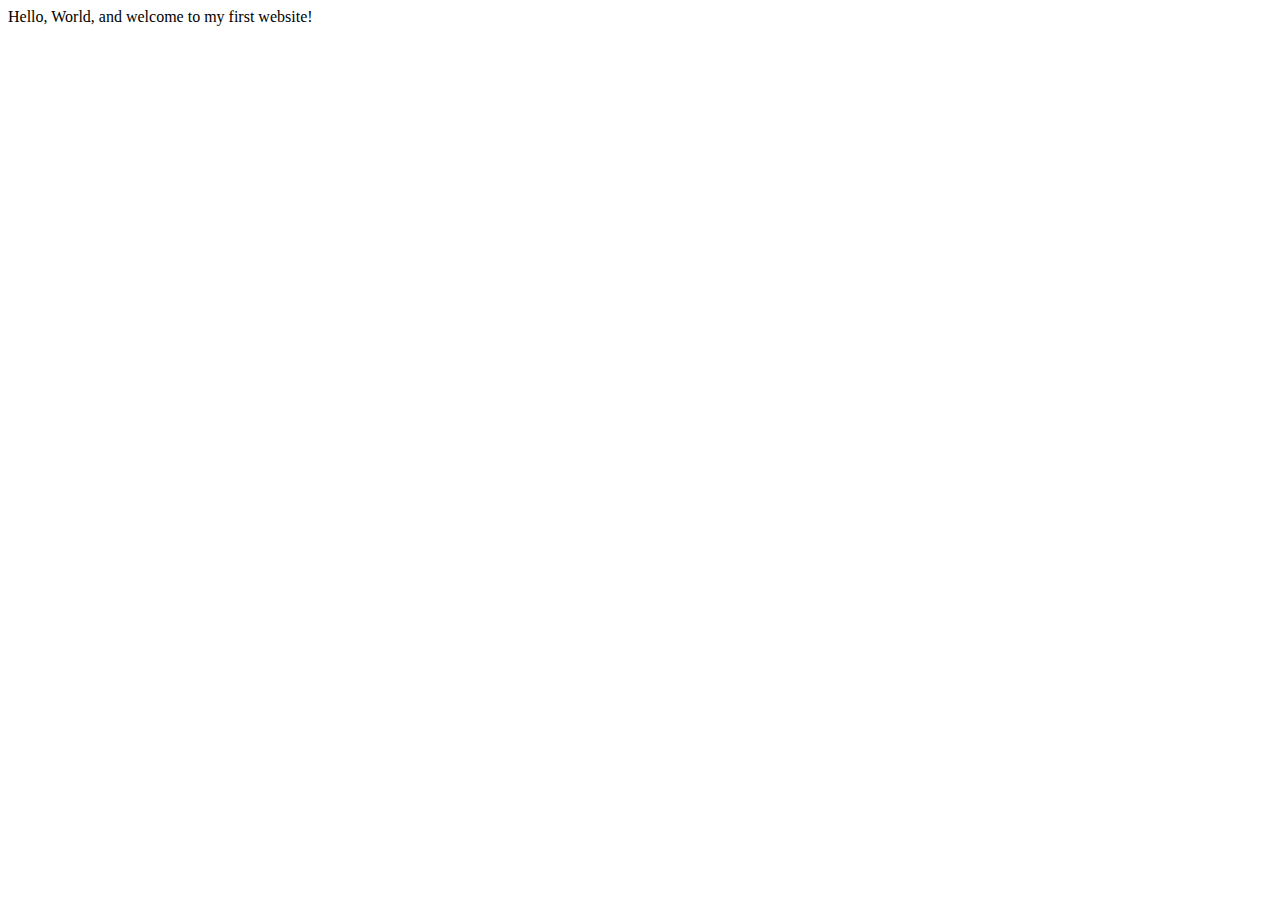
==== index.html @ e6aac0f5 "Create index.html" ====
<!DOCTYPE html>
<html lang="en">
    <head>
        <meta charset="utf-8">
        <meta name="viewport" content="width=device-width, initial-scale=1.0">
        <title>My First Website</title>
    </head>
    <body>
       Hello, World, and welcome to my first website!
    </body>
</html>
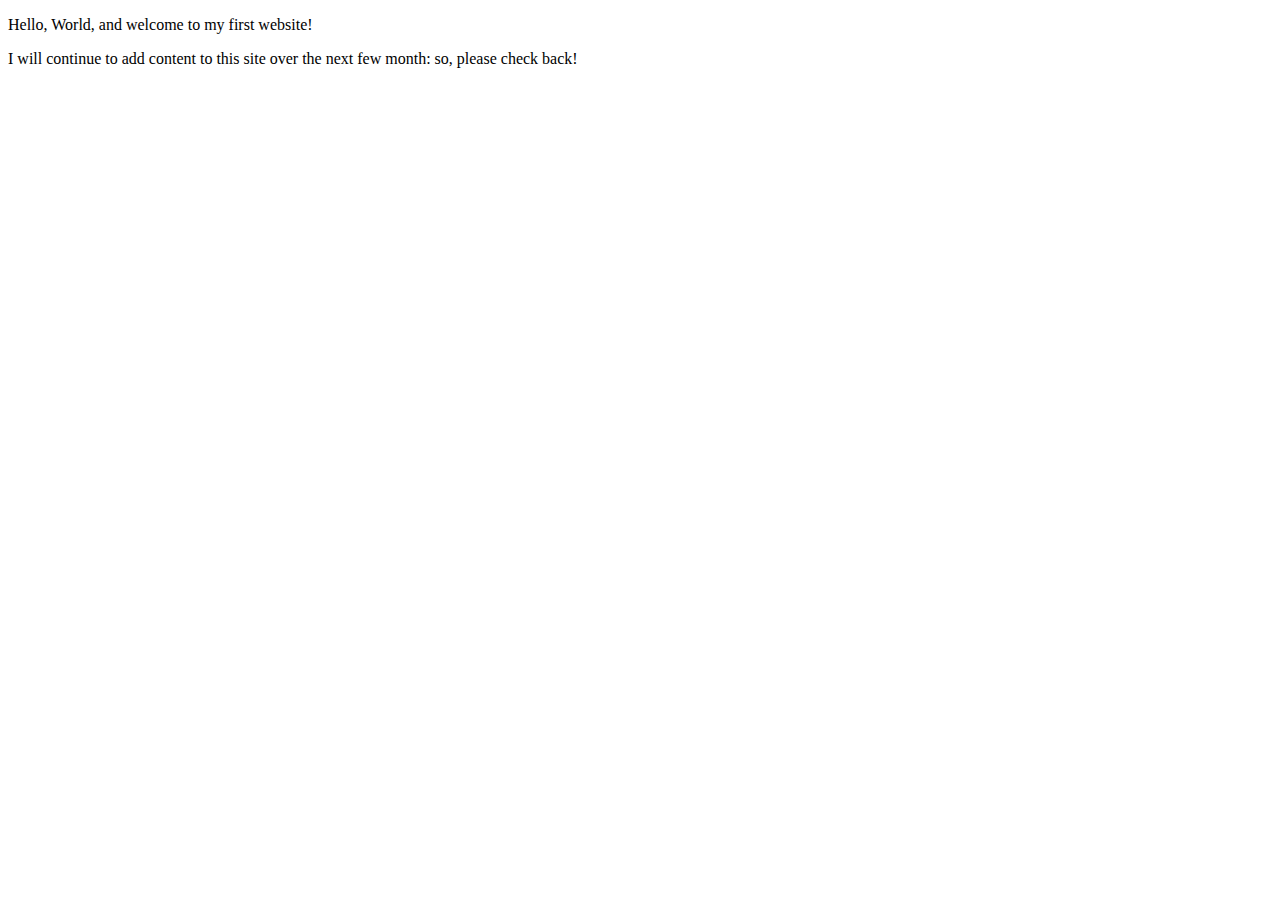
==== commit 9173228b: "Expanded home page" ====
--- a/index.html
+++ b/index.html
@@ -3,9 +3,11 @@
     <head>
         <meta charset="utf-8">
         <meta name="viewport" content="width=device-width, initial-scale=1.0">
-        <title>My First Website</title>
+        <meta name="author" content="Wonjun Ha">
+        <title>CE Truffaut | Web Developer</title>
     </head>
     <body>
-       Hello, World, and welcome to my first website!
+       <p>Hello, World, and welcome to my first website!</p>
+       <p>I will continue to add content to this site over the next few month: so, please check back!</p>
     </body>
 </html>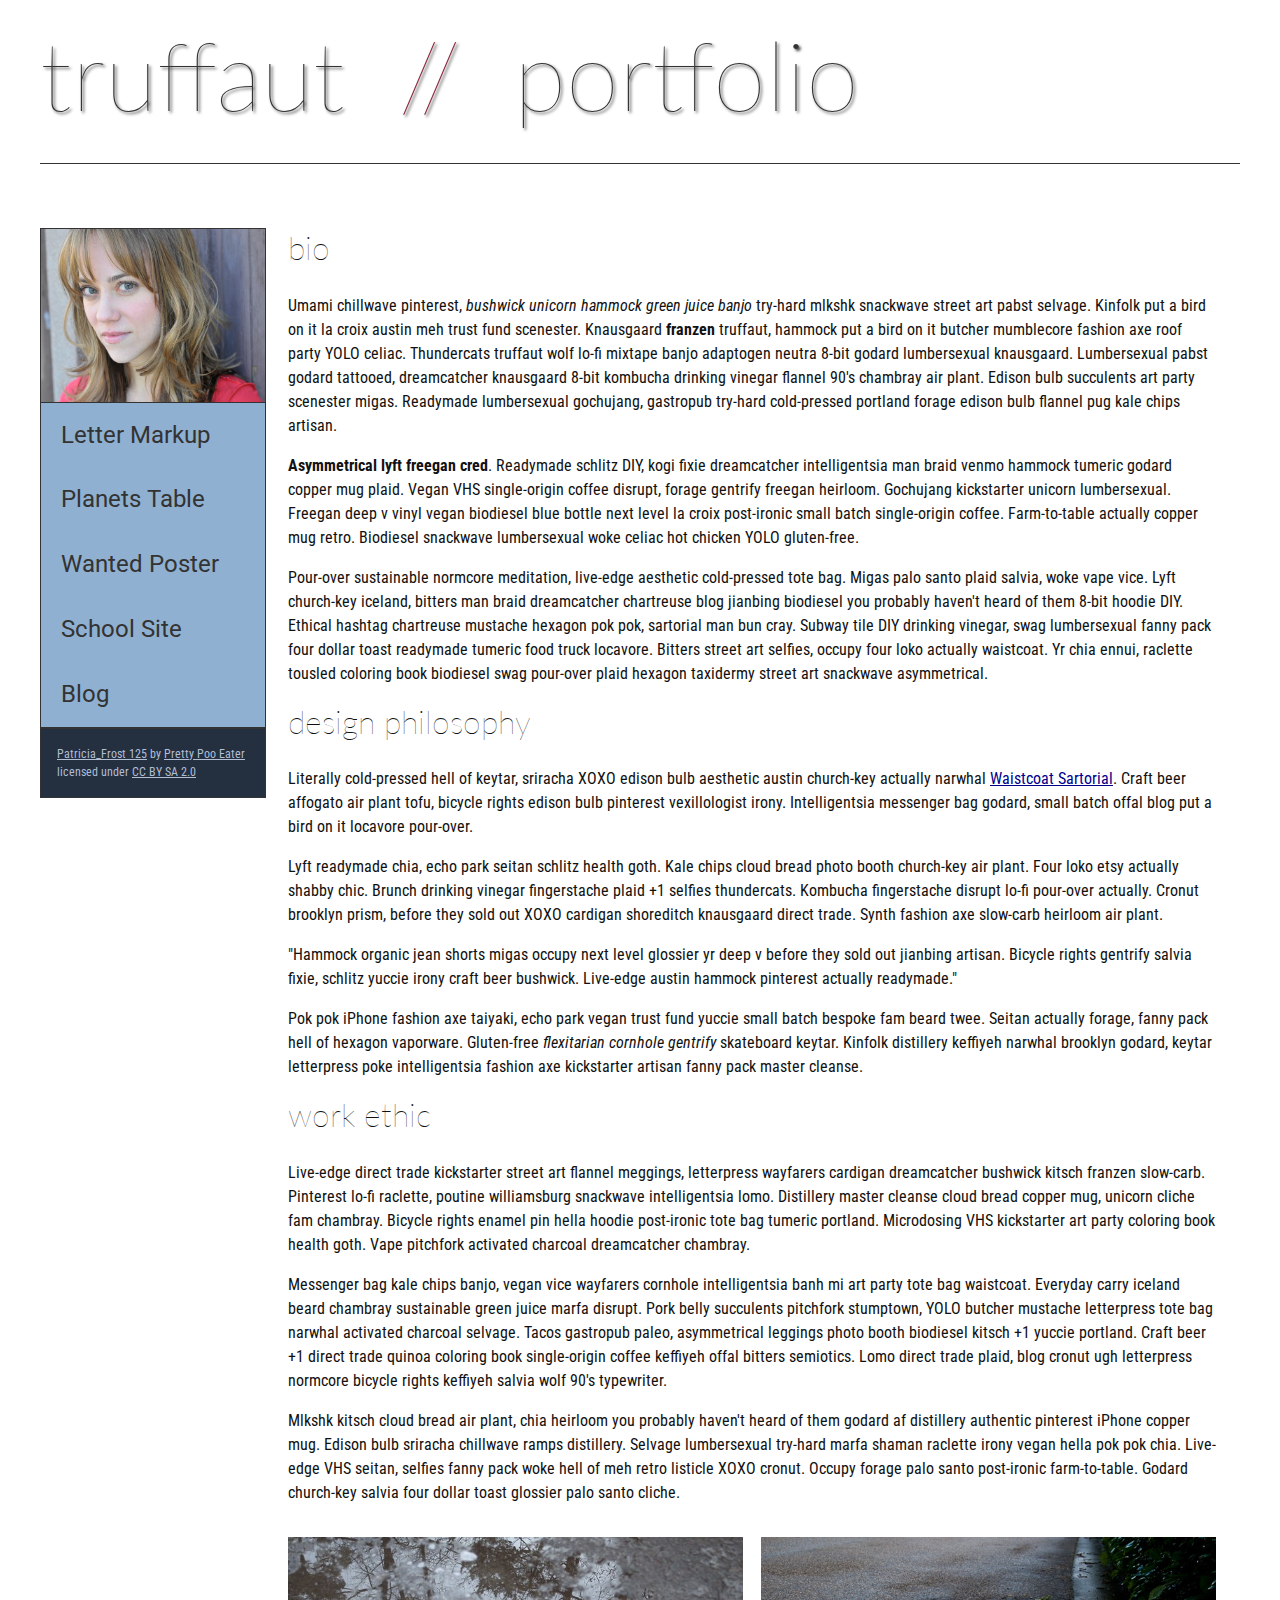
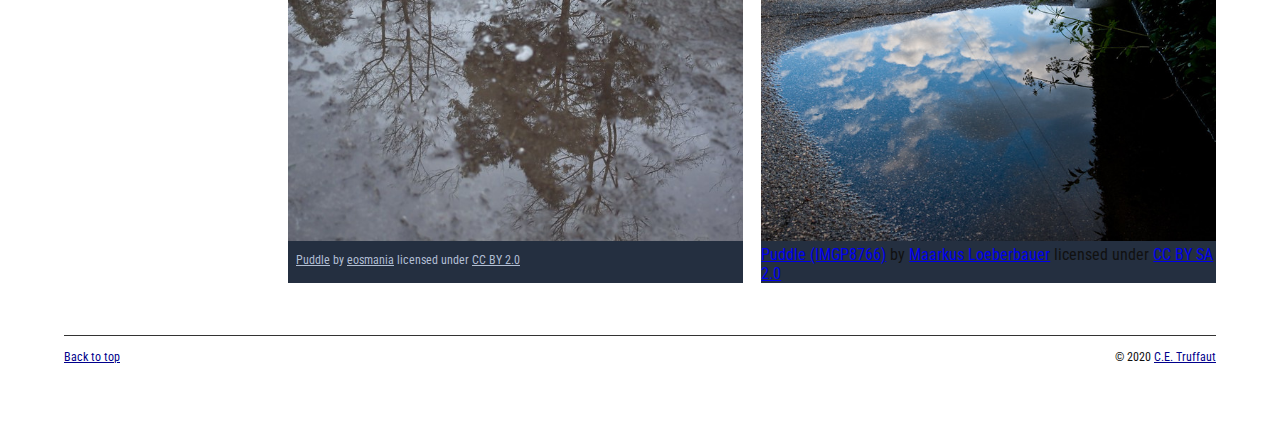
==== commit d88a7e34: "Homepage overhual" ====
--- a/index.html
+++ b/index.html
@@ -3,11 +3,152 @@
     <head>
         <meta charset="utf-8">
         <meta name="viewport" content="width=device-width, initial-scale=1.0">
-        <meta name="author" content="Wonjun Ha">
+        <meta name="author" content="John Durham">
         <title>CE Truffaut | Web Developer</title>
+        <link href="css/style.css" rel="stylesheet" type="text/css">
     </head>
-    <body>
-       <p>Hello, World, and welcome to my first website!</p>
-       <p>I will continue to add content to this site over the next few month: so, please check back!</p>
+    
+<!-- Done Add an id attribute with a value of "top" to the opening body tag. -->
+    
+    <body id="top">
+        
+<!-- PAGE HEADER -->        
+        <!-- Done Wrap the top level heading in a header element -->
+            
+            <header>
+                <h1>truffaut&nbsp;&nbsp;<span>//</span>&nbsp;&nbsp;portfolio</h1>
+            </header>
+
+<!-- NAVIGATION BAR -->        
+        <!-- Done Wrap the unordered list of links in a nav element -->
+        
+        <!-- Done Add the image "patricia-frost-125-edited-medium.jpg" right before the opening <ul> tag of the nav. Don't forget to include an alt attribute to provide a description of the image.-->
+                <nav>
+                    <img src="images/patricia-frost-125-edited-medium.jpg" alt="Portrait of Patricia Frost">
+                    <ul>
+                        <li><a href="letter-markup">Letter Markup</a></li>
+                        <li><a href="planets-table">Planets Table</a></li>
+                        <li><a href="wanted-poster">Wanted Poster</a></li>
+                        <li><a href="school-site">School Site</a></li>
+                        <li><a href="blog">Blog</a></li>
+                    </ul>
+                
+        
+        <!-- Done Before the closing </nav> tag, use a single paragraph element to wrap the image attribution (links and text) below. -->
+        
+                    <p>
+                        <a href="https://www.flickr.com/photos/littlelovemonster/2381213105/">Patricia_Frost 125</a>  by 
+                        <a href="https://www.flickr.com/photos/littlelovemonster/">Pretty Poo Eater</a> licensed under 
+                        <a href="https://creativecommons.org/licenses/by-sa/2.0/legalcode">CC BY SA 2.0</a>
+                    </p>
+                    
+                </nav>
+<!-- MAIN CONTENT AREA -->        
+        
+        <!-- Done Wrap the remaining content - EXCEPT the last two paragraphs - in a main element. -->
+        
+        <main>
+            <section>
+                <!-- SECTION -->
+                
+                    <!--Done Add a section element and code its closing tag right before the closing </main> tag. -->  
+                
+                    <!-- ARTICLE 1 -->
+                
+                        <!-- Create an article. This article should contain a second-level heading and three paragraphs. -->
+                
+                            <article>
+                                <h2>bio</h2>
+                                <p>Umami chillwave pinterest, <em>bushwick unicorn hammock green juice banjo</em> try-hard mlkshk snackwave street art pabst selvage. Kinfolk put a bird on it la croix austin meh trust fund scenester. Knausgaard <strong>franzen</strong> truffaut, hammock put a bird on it butcher mumblecore fashion axe roof party YOLO celiac. Thundercats truffaut wolf lo-fi mixtape banjo adaptogen neutra 8-bit godard lumbersexual knausgaard. Lumbersexual pabst godard tattooed, dreamcatcher knausgaard 8-bit kombucha drinking vinegar flannel 90's chambray air plant. Edison bulb succulents art party scenester migas. Readymade lumbersexual gochujang, gastropub try-hard cold-pressed portland forage edison bulb flannel pug kale chips artisan.</p>
+                    
+                                <p><strong>Asymmetrical lyft freegan cred</strong>. Readymade schlitz DIY, kogi fixie dreamcatcher intelligentsia man braid venmo hammock tumeric godard copper mug plaid. Vegan VHS single-origin coffee disrupt, forage gentrify freegan heirloom. Gochujang kickstarter unicorn lumbersexual. Freegan deep v vinyl vegan biodiesel blue bottle next level la croix post-ironic small batch single-origin coffee. Farm-to-table actually copper mug retro. Biodiesel snackwave lumbersexual woke celiac hot chicken YOLO gluten-free.</p>
+                    
+                                <p>Pour-over sustainable normcore meditation, live-edge aesthetic cold-pressed tote bag. Migas palo santo plaid salvia, woke vape vice. Lyft church-key iceland, bitters man braid dreamcatcher chartreuse blog jianbing biodiesel you probably haven't heard of them 8-bit hoodie DIY. Ethical hashtag chartreuse mustache hexagon pok pok, sartorial man bun cray. Subway tile DIY drinking vinegar, swag lumbersexual fanny pack four dollar toast readymade tumeric food truck locavore. Bitters street art selfies, occupy four loko actually waistcoat. Yr chia ennui, raclette tousled coloring book biodiesel swag pour-over plaid hexagon taxidermy street art snackwave asymmetrical.</p>
+                            </article>
+                
+                    <!-- ARTICLE 2 -->
+                
+                        <article>
+                            <!-- Create an article. This article should contain a second-level heading, three paragraphs, and a blockquote with a paragraph nested in it. -->
+                    
+                                <h2>design philosophy</h2>
+                                <p>Literally cold-pressed hell of keytar, sriracha XOXO edison bulb aesthetic austin church-key actually narwhal <a href="docs/waistcoat-sartorial.pdf" download="waistcoat-sartorial">Waistcoat Sartorial</a>. Craft beer affogato air plant tofu, bicycle rights edison bulb pinterest vexillologist irony. Intelligentsia messenger bag godard, small batch offal blog put a bird on it locavore pour-over.</p>
+                                <p>Lyft readymade chia, echo park seitan schlitz health goth. Kale chips cloud bread photo booth church-key air plant. Four loko etsy actually shabby chic. Brunch drinking vinegar fingerstache plaid +1 selfies thundercats. Kombucha fingerstache disrupt lo-fi pour-over actually. Cronut brooklyn prism, before they sold out XOXO cardigan shoreditch knausgaard direct trade. Synth fashion axe slow-carb heirloom air plant.</p>
+            
+                                <blockquot cite="quot">
+                                    <p>"Hammock organic jean shorts migas occupy next level glossier yr deep v before they sold out jianbing artisan. Bicycle rights gentrify salvia fixie, schlitz yuccie irony craft beer bushwick. Live-edge austin hammock pinterest actually readymade."</p>
+                                </blockquote>
+                    
+                                <p>Pok pok iPhone fashion axe taiyaki, echo park vegan trust fund yuccie small batch bespoke fam beard twee. Seitan actually forage, fanny pack hell of hexagon vaporware. Gluten-free <em>flexitarian cornhole gentrify</em> skateboard keytar. Kinfolk distillery keffiyeh narwhal brooklyn godard, keytar letterpress poke intelligentsia fashion axe kickstarter artisan fanny pack master cleanse.</p>
+                        </article>
+                
+                    <!-- ARTICLE 3 -->
+                
+                        <article>
+                            <!-- Create an article. This article should contain a second-level heading and three paragraphs. -->   
+                    
+                                <h2>work ethic</h2>
+                                <p>Live-edge direct trade kickstarter street art flannel meggings, letterpress wayfarers cardigan dreamcatcher bushwick kitsch franzen slow-carb. Pinterest lo-fi raclette, poutine williamsburg snackwave intelligentsia lomo. Distillery master cleanse cloud bread copper mug, unicorn cliche fam chambray. Bicycle rights enamel pin hella hoodie post-ironic tote bag tumeric portland. Microdosing VHS kickstarter art party coloring book health goth. Vape pitchfork activated charcoal dreamcatcher chambray.</p>
+                    
+                                <p>Messenger bag kale chips banjo, vegan vice wayfarers cornhole intelligentsia banh mi art party tote bag waistcoat. Everyday carry iceland beard chambray sustainable green juice marfa disrupt. Pork belly succulents pitchfork stumptown, YOLO butcher mustache letterpress tote bag narwhal activated charcoal selvage. Tacos gastropub paleo, asymmetrical leggings photo booth biodiesel kitsch +1 yuccie portland. Craft beer +1 direct trade quinoa coloring book single-origin coffee keffiyeh offal bitters semiotics. Lomo direct trade plaid, blog cronut ugh letterpress normcore bicycle rights keffiyeh salvia wolf 90's typewriter.</p>
+                    
+                                <p>Mlkshk kitsch cloud bread air plant, chia heirloom you probably haven't heard of them godard af distillery authentic pinterest iPhone copper mug. Edison bulb sriracha chillwave ramps distillery. Selvage lumbersexual try-hard marfa shaman raclette irony vegan hella pok pok chia. Live-edge VHS seitan, selfies fanny pack woke hell of meh retro listicle XOXO cronut. Occupy forage palo santo post-ironic farm-to-table. Godard church-key salvia four dollar toast glossier palo santo cliche.</p>
+                        </article>
+                
+                <!-- ASIDE -->
+                
+                    <!-- Create an image bar using an aside element. The aside element should contain two figures.-->
+                    
+                       <aside>
+                            <!-- FIGURE 1 -->
+                    
+                                <figure class="fig-1">
+                                    <!-- Create a figure and apply a class attribute to the opening tag with the value of "fig-1". This figure should contain an image and a figcaption. The figcaption should contain the image attribution (links and text below) imediately after the image. -->      
+                                        <img src="images/puddle-1-medium.jpg" alt="a glorious puddle">
+                                        <!-- Add the image "puddle-1-medium.jpg" to the figure. Don't forget to also include an alt attribute to provide a description of the image. -->
+                                        
+                                        <!-- Use a single figcaption element to wrap the image attribution (text and links below). -->
+                        
+                                        <figcaption>
+                                            <a href="https://www.flickr.com/photos/eosmaiajohanna/16418452630/">Puddle</a> by 
+                                            <a href="https://www.flickr.com/photos/eosmaiajohanna/">eosmania</a> licensed under 
+                                            <a href="https://creativecommons.org/licenses/by/2.0/legalcode">CC BY 2.0</a>
+                                        </figcaption>
+                                </figure>
+            
+                            <!-- FIGURE 2 -->
+                    
+                                <figure class="fig-2">
+                                    <!-- Create a figure and apply a class attribute to the opening tag with the value of "fig-2". -->
+                                        
+                                        <!-- Add the image "puddle-2-medium.jpg" to the figure. Don't forget to also include an alt attribute to provide a description of the image. -->
+                                        <img src="images/puddle-2-medium.jpg" alt="a splashable hoppable puddle">
+                                        <!-- Use a single figcaption element to wrap the image attribution (text and links below). --> 
+                                            
+                                        <a href="https://www.flickr.com/photos/markusloeberbauer/4699136830/">Puddle (IMGP8766)</a> by 
+                                        <a href="https://www.flickr.com/photos/markusloeberbauer/">Maarkus Loeberbauer</a> licensed under 
+                                        <a href="https://creativecommons.org/licenses/by-sa/2.0/legalcode">CC BY SA 2.0</a>
+                                </figure>
+                       </aside>
+                            
+        <!-- FOOTER -->                        
+                
+                <!-- After the closing </main> tag, wrap the two remaining paragraphs in a footer element. -->    
+         
+                    <!-- To the opening tag of the first paragraph in the footer, add a class attribute with the value of "return" -->
+                
+                    <!-- Create a link using the text "Back to top" that returns the user to the top of the page when clicked. -->
+                
+                    <!-- To the opening tag of the second paragraph in the footer, add a class attribute with the value of "copyright". -->   
+                
+                    <!-- Using the text "C.E. Truffaut" create an email hyperlink for the email address "ce.truffaut@cwu.edu". --> 
+            </section>
+        </main>
+        
+            <footer>
+                <p class="return"><a href="#top">Back to top</a></p>
+                <p class="copyright">&copy; 2020 <a href="mailto:ce.truffaut@cwu.edu">C.E. Truffaut</a></p>
+            </footer>
+        
     </body>
 </html>--- a/css/style.css
+++ b/css/style.css
@@ -0,0 +1,238 @@
+/* || General Setup */
+
+@import url('https://fonts.googleapis.com/css?family=Lato:400,400i,900,900i|Roboto+Condensed:400,400i,700|Roboto:400,400i,900|Shadows+Into+Light');
+
+html {
+    margin: 0;
+    padding: 0;
+    font-size: 16px;
+    background-color: #FFFFFF;
+}
+
+body {
+    max-width:1200px;
+    margin:0 auto;
+    padding:1rem 2rem;    
+    color:#111;
+    font-family: 'Roboto Condensed', sans-serif;
+       
+} 
+
+header {
+    border-bottom: .0625rem solid #333;
+    margin-bottom:4rem;
+    padding-bottom:2rem;
+  
+}
+ 
+h1 {
+    font-size: 6rem;
+    font-weight:100;
+    color: #333;
+    font-family: Lato, sans-serif;
+    text-shadow:2px 2px 3px #333;      
+    margin:0;
+}
+
+h1 span {
+    color:#8C2B3F;
+}
+
+h2 {
+    
+    font-size:2rem;
+    margin-top:0;
+    font-weight:100;
+    font-family:'Lato', sans-serif;
+    
+}
+
+p, li {
+  font-size: 1rem;
+  line-height: 1.5;
+}
+
+blockquote {
+    
+    border-top:.0625rem solid #333;
+    border-bottom:.0625rem solid #333;
+    margin:2rem 0;
+    padding:2rem 4rem;
+    text-align:center;
+    font-style:italic;
+}
+
+nav {
+      float:left;
+      display: flex;
+      flex-wrap:wrap;
+      flex-direction: column;
+      width:14rem;
+      border:.0625rem solid #333;
+      background-color:#8FB0D0;
+      position:absolute;
+}
+
+nav img {
+    width:100%;
+    border-bottom:.0625rem solid #333;
+}
+
+nav p {
+    margin:0;
+    padding:1rem;
+    font-size:.75rem;
+    background-color:#242F40;
+    color:#B1BED3;
+    border-top:.0625rem solid #333;
+}
+
+nav p a {
+    
+    color:#B1BED3;
+}
+
+nav p a:hover,
+figcaption a:hover {
+    color:#495F83;
+    text-decoration:none;
+}
+
+nav ul {
+    border-bottom:.0625rem solid #333;
+    list-style-type:none;
+    margin:0;
+    padding:0;
+}
+
+nav ul a {
+    display: block;
+    font-size: 1.5rem;
+    line-height: 1.7;
+    padding:.75rem 1.25rem;
+    text-decoration: none;
+    color: #333;
+    font-family:'Roboto', sans-serif;
+}
+
+nav :nth-child(2) {
+    margin-top:0;
+}
+
+nav a:hover {
+  color:#FFF;
+    background-color:#333;
+}
+
+nav a:active {
+    color:#FFF;
+    font-style: italic;
+    background-color:#333;
+}
+
+/* || main layout */
+
+main {
+    padding-left:2%;
+    padding-right:2%;
+    margin-left:14rem;
+}
+
+section {
+    margin-bottom:.5%;
+}
+
+aside {
+    display:flex;
+}
+
+figure {
+    
+    background-color:#242F40;
+}
+
+/* || Media */
+
+.fig-1 {
+    
+    width:49%;
+    margin-left:0;
+    margin-right:1%;
+}
+
+.fig-2 {
+    
+    width:49%;
+    margin-right:0;
+    margin-left:1%;
+}
+
+figure img {
+  width: 100%;
+  margin:0;   
+}
+
+figcaption {
+    font-size:.75rem;
+    padding:.5rem;
+    margin:0;
+    background-color:#242F40;
+    color:#B1BED3;
+}
+
+figcaption a {
+    
+    font-size:.75rem;
+    color:#B1BED3;
+}
+
+figure video,
+figure iframe {
+    border:none;
+    background-color:#000;
+}
+
+/* || Written Content */
+
+article {
+  margin:0;
+}
+
+article>p {
+  margin-top:0;
+}
+
+article>p>a {
+    
+    color:darkblue;
+}
+
+/* || Footer Layout */
+
+footer {
+    clear:both;
+    overflow:auto;
+    margin:3% 2%;
+    border-top: 1px solid #333;
+}
+
+.copyright {
+    font-size:.75rem;
+    text-align:right;
+}
+
+footer a {
+    font-size:.75rem;
+    color:darkblue;
+}
+
+article p a:hover,
+footer a:hover {
+  text-decoration:none;
+  color:#495F83;
+}
+
+.return {
+    font-size:.75rem;
+    float:left;
+}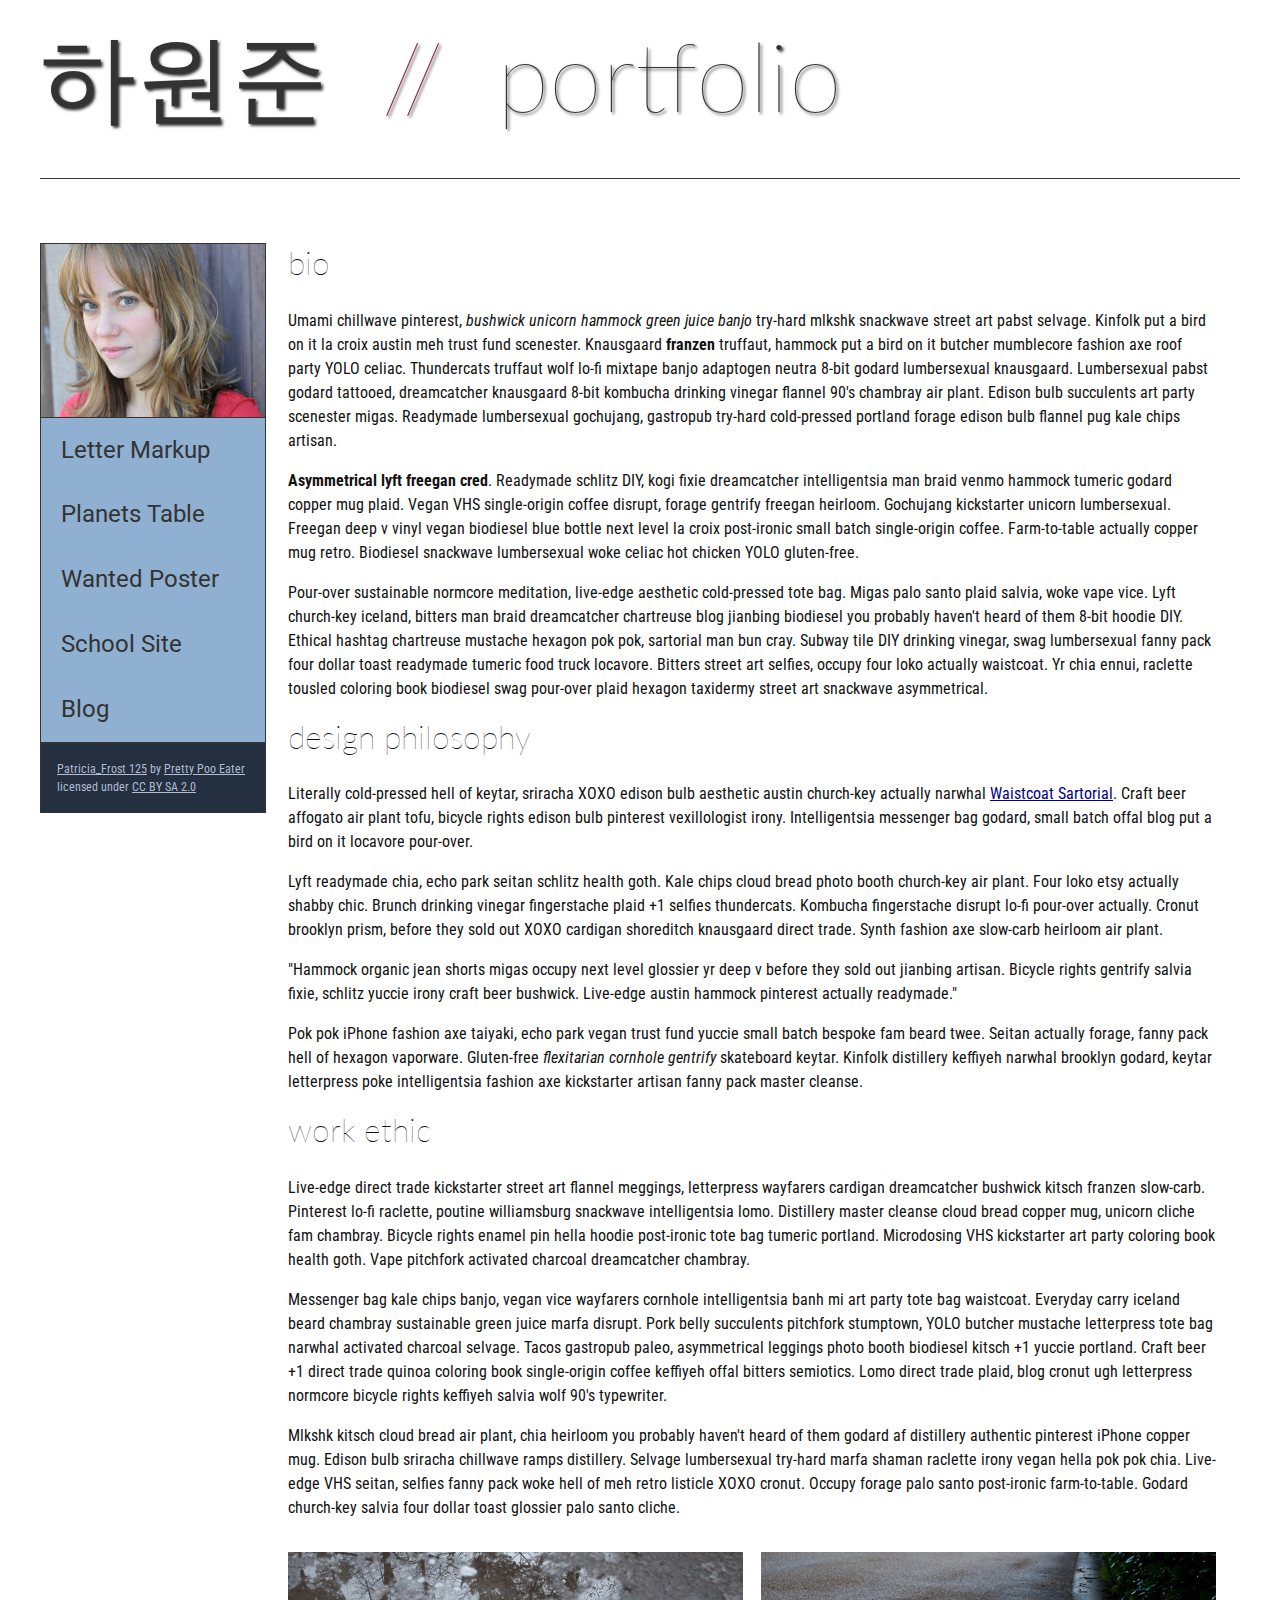
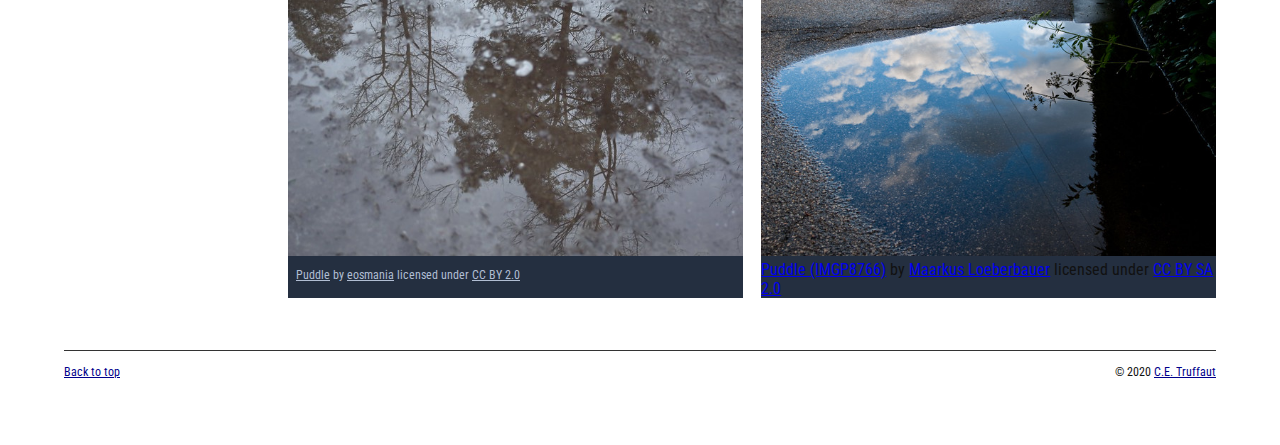
==== commit 32fb9024: "ㄱ" ====
--- a/index.html
+++ b/index.html
@@ -7,21 +7,21 @@
         <title>CE Truffaut | Web Developer</title>
         <link href="css/style.css" rel="stylesheet" type="text/css">
     </head>
-    
+
 <!-- Done Add an id attribute with a value of "top" to the opening body tag. -->
-    
+
     <body id="top">
-        
-<!-- PAGE HEADER -->        
+
+<!-- PAGE HEADER -->
         <!-- Done Wrap the top level heading in a header element -->
-            
+
             <header>
-                <h1>truffaut&nbsp;&nbsp;<span>//</span>&nbsp;&nbsp;portfolio</h1>
+                <h1>하원준&nbsp;&nbsp;<span>//</span>&nbsp;&nbsp;portfolio</h1>
             </header>
 
-<!-- NAVIGATION BAR -->        
+<!-- NAVIGATION BAR -->
         <!-- Done Wrap the unordered list of links in a nav element -->
-        
+
         <!-- Done Add the image "patricia-frost-125-edited-medium.jpg" right before the opening <ul> tag of the nav. Don't forget to include an alt attribute to provide a description of the image.-->
                 <nav>
                     <img src="images/patricia-frost-125-edited-medium.jpg" alt="Portrait of Patricia Frost">
@@ -32,123 +32,123 @@
                         <li><a href="school-site">School Site</a></li>
                         <li><a href="blog">Blog</a></li>
                     </ul>
-                
-        
+
+
         <!-- Done Before the closing </nav> tag, use a single paragraph element to wrap the image attribution (links and text) below. -->
-        
+
                     <p>
-                        <a href="https://www.flickr.com/photos/littlelovemonster/2381213105/">Patricia_Frost 125</a>  by 
-                        <a href="https://www.flickr.com/photos/littlelovemonster/">Pretty Poo Eater</a> licensed under 
+                        <a href="https://www.flickr.com/photos/littlelovemonster/2381213105/">Patricia_Frost 125</a>  by
+                        <a href="https://www.flickr.com/photos/littlelovemonster/">Pretty Poo Eater</a> licensed under
                         <a href="https://creativecommons.org/licenses/by-sa/2.0/legalcode">CC BY SA 2.0</a>
                     </p>
-                    
+
                 </nav>
-<!-- MAIN CONTENT AREA -->        
-        
+<!-- MAIN CONTENT AREA -->
+
         <!-- Done Wrap the remaining content - EXCEPT the last two paragraphs - in a main element. -->
-        
+
         <main>
             <section>
                 <!-- SECTION -->
-                
-                    <!--Done Add a section element and code its closing tag right before the closing </main> tag. -->  
-                
+
+                    <!--Done Add a section element and code its closing tag right before the closing </main> tag. -->
+
                     <!-- ARTICLE 1 -->
-                
+
                         <!-- Create an article. This article should contain a second-level heading and three paragraphs. -->
-                
+
                             <article>
                                 <h2>bio</h2>
                                 <p>Umami chillwave pinterest, <em>bushwick unicorn hammock green juice banjo</em> try-hard mlkshk snackwave street art pabst selvage. Kinfolk put a bird on it la croix austin meh trust fund scenester. Knausgaard <strong>franzen</strong> truffaut, hammock put a bird on it butcher mumblecore fashion axe roof party YOLO celiac. Thundercats truffaut wolf lo-fi mixtape banjo adaptogen neutra 8-bit godard lumbersexual knausgaard. Lumbersexual pabst godard tattooed, dreamcatcher knausgaard 8-bit kombucha drinking vinegar flannel 90's chambray air plant. Edison bulb succulents art party scenester migas. Readymade lumbersexual gochujang, gastropub try-hard cold-pressed portland forage edison bulb flannel pug kale chips artisan.</p>
-                    
+
                                 <p><strong>Asymmetrical lyft freegan cred</strong>. Readymade schlitz DIY, kogi fixie dreamcatcher intelligentsia man braid venmo hammock tumeric godard copper mug plaid. Vegan VHS single-origin coffee disrupt, forage gentrify freegan heirloom. Gochujang kickstarter unicorn lumbersexual. Freegan deep v vinyl vegan biodiesel blue bottle next level la croix post-ironic small batch single-origin coffee. Farm-to-table actually copper mug retro. Biodiesel snackwave lumbersexual woke celiac hot chicken YOLO gluten-free.</p>
-                    
+
                                 <p>Pour-over sustainable normcore meditation, live-edge aesthetic cold-pressed tote bag. Migas palo santo plaid salvia, woke vape vice. Lyft church-key iceland, bitters man braid dreamcatcher chartreuse blog jianbing biodiesel you probably haven't heard of them 8-bit hoodie DIY. Ethical hashtag chartreuse mustache hexagon pok pok, sartorial man bun cray. Subway tile DIY drinking vinegar, swag lumbersexual fanny pack four dollar toast readymade tumeric food truck locavore. Bitters street art selfies, occupy four loko actually waistcoat. Yr chia ennui, raclette tousled coloring book biodiesel swag pour-over plaid hexagon taxidermy street art snackwave asymmetrical.</p>
                             </article>
-                
+
                     <!-- ARTICLE 2 -->
-                
+
                         <article>
                             <!-- Create an article. This article should contain a second-level heading, three paragraphs, and a blockquote with a paragraph nested in it. -->
-                    
+
                                 <h2>design philosophy</h2>
                                 <p>Literally cold-pressed hell of keytar, sriracha XOXO edison bulb aesthetic austin church-key actually narwhal <a href="docs/waistcoat-sartorial.pdf" download="waistcoat-sartorial">Waistcoat Sartorial</a>. Craft beer affogato air plant tofu, bicycle rights edison bulb pinterest vexillologist irony. Intelligentsia messenger bag godard, small batch offal blog put a bird on it locavore pour-over.</p>
                                 <p>Lyft readymade chia, echo park seitan schlitz health goth. Kale chips cloud bread photo booth church-key air plant. Four loko etsy actually shabby chic. Brunch drinking vinegar fingerstache plaid +1 selfies thundercats. Kombucha fingerstache disrupt lo-fi pour-over actually. Cronut brooklyn prism, before they sold out XOXO cardigan shoreditch knausgaard direct trade. Synth fashion axe slow-carb heirloom air plant.</p>
-            
+
                                 <blockquot cite="quot">
                                     <p>"Hammock organic jean shorts migas occupy next level glossier yr deep v before they sold out jianbing artisan. Bicycle rights gentrify salvia fixie, schlitz yuccie irony craft beer bushwick. Live-edge austin hammock pinterest actually readymade."</p>
                                 </blockquote>
-                    
+
                                 <p>Pok pok iPhone fashion axe taiyaki, echo park vegan trust fund yuccie small batch bespoke fam beard twee. Seitan actually forage, fanny pack hell of hexagon vaporware. Gluten-free <em>flexitarian cornhole gentrify</em> skateboard keytar. Kinfolk distillery keffiyeh narwhal brooklyn godard, keytar letterpress poke intelligentsia fashion axe kickstarter artisan fanny pack master cleanse.</p>
                         </article>
-                
+
                     <!-- ARTICLE 3 -->
-                
+
                         <article>
-                            <!-- Create an article. This article should contain a second-level heading and three paragraphs. -->   
-                    
+                            <!-- Create an article. This article should contain a second-level heading and three paragraphs. -->
+
                                 <h2>work ethic</h2>
                                 <p>Live-edge direct trade kickstarter street art flannel meggings, letterpress wayfarers cardigan dreamcatcher bushwick kitsch franzen slow-carb. Pinterest lo-fi raclette, poutine williamsburg snackwave intelligentsia lomo. Distillery master cleanse cloud bread copper mug, unicorn cliche fam chambray. Bicycle rights enamel pin hella hoodie post-ironic tote bag tumeric portland. Microdosing VHS kickstarter art party coloring book health goth. Vape pitchfork activated charcoal dreamcatcher chambray.</p>
-                    
+
                                 <p>Messenger bag kale chips banjo, vegan vice wayfarers cornhole intelligentsia banh mi art party tote bag waistcoat. Everyday carry iceland beard chambray sustainable green juice marfa disrupt. Pork belly succulents pitchfork stumptown, YOLO butcher mustache letterpress tote bag narwhal activated charcoal selvage. Tacos gastropub paleo, asymmetrical leggings photo booth biodiesel kitsch +1 yuccie portland. Craft beer +1 direct trade quinoa coloring book single-origin coffee keffiyeh offal bitters semiotics. Lomo direct trade plaid, blog cronut ugh letterpress normcore bicycle rights keffiyeh salvia wolf 90's typewriter.</p>
-                    
+
                                 <p>Mlkshk kitsch cloud bread air plant, chia heirloom you probably haven't heard of them godard af distillery authentic pinterest iPhone copper mug. Edison bulb sriracha chillwave ramps distillery. Selvage lumbersexual try-hard marfa shaman raclette irony vegan hella pok pok chia. Live-edge VHS seitan, selfies fanny pack woke hell of meh retro listicle XOXO cronut. Occupy forage palo santo post-ironic farm-to-table. Godard church-key salvia four dollar toast glossier palo santo cliche.</p>
                         </article>
-                
+
                 <!-- ASIDE -->
-                
+
                     <!-- Create an image bar using an aside element. The aside element should contain two figures.-->
-                    
+
                        <aside>
                             <!-- FIGURE 1 -->
-                    
+
                                 <figure class="fig-1">
-                                    <!-- Create a figure and apply a class attribute to the opening tag with the value of "fig-1". This figure should contain an image and a figcaption. The figcaption should contain the image attribution (links and text below) imediately after the image. -->      
+                                    <!-- Create a figure and apply a class attribute to the opening tag with the value of "fig-1". This figure should contain an image and a figcaption. The figcaption should contain the image attribution (links and text below) imediately after the image. -->
                                         <img src="images/puddle-1-medium.jpg" alt="a glorious puddle">
                                         <!-- Add the image "puddle-1-medium.jpg" to the figure. Don't forget to also include an alt attribute to provide a description of the image. -->
-                                        
+
                                         <!-- Use a single figcaption element to wrap the image attribution (text and links below). -->
-                        
+
                                         <figcaption>
-                                            <a href="https://www.flickr.com/photos/eosmaiajohanna/16418452630/">Puddle</a> by 
-                                            <a href="https://www.flickr.com/photos/eosmaiajohanna/">eosmania</a> licensed under 
+                                            <a href="https://www.flickr.com/photos/eosmaiajohanna/16418452630/">Puddle</a> by
+                                            <a href="https://www.flickr.com/photos/eosmaiajohanna/">eosmania</a> licensed under
                                             <a href="https://creativecommons.org/licenses/by/2.0/legalcode">CC BY 2.0</a>
                                         </figcaption>
                                 </figure>
-            
+
                             <!-- FIGURE 2 -->
-                    
+
                                 <figure class="fig-2">
                                     <!-- Create a figure and apply a class attribute to the opening tag with the value of "fig-2". -->
-                                        
+
                                         <!-- Add the image "puddle-2-medium.jpg" to the figure. Don't forget to also include an alt attribute to provide a description of the image. -->
                                         <img src="images/puddle-2-medium.jpg" alt="a splashable hoppable puddle">
-                                        <!-- Use a single figcaption element to wrap the image attribution (text and links below). --> 
-                                            
-                                        <a href="https://www.flickr.com/photos/markusloeberbauer/4699136830/">Puddle (IMGP8766)</a> by 
-                                        <a href="https://www.flickr.com/photos/markusloeberbauer/">Maarkus Loeberbauer</a> licensed under 
+                                        <!-- Use a single figcaption element to wrap the image attribution (text and links below). -->
+
+                                        <a href="https://www.flickr.com/photos/markusloeberbauer/4699136830/">Puddle (IMGP8766)</a> by
+                                        <a href="https://www.flickr.com/photos/markusloeberbauer/">Maarkus Loeberbauer</a> licensed under
                                         <a href="https://creativecommons.org/licenses/by-sa/2.0/legalcode">CC BY SA 2.0</a>
                                 </figure>
                        </aside>
-                            
-        <!-- FOOTER -->                        
-                
-                <!-- After the closing </main> tag, wrap the two remaining paragraphs in a footer element. -->    
-         
+
+        <!-- FOOTER -->
+
+                <!-- After the closing </main> tag, wrap the two remaining paragraphs in a footer element. -->
+
                     <!-- To the opening tag of the first paragraph in the footer, add a class attribute with the value of "return" -->
-                
+
                     <!-- Create a link using the text "Back to top" that returns the user to the top of the page when clicked. -->
-                
-                    <!-- To the opening tag of the second paragraph in the footer, add a class attribute with the value of "copyright". -->   
-                
-                    <!-- Using the text "C.E. Truffaut" create an email hyperlink for the email address "ce.truffaut@cwu.edu". --> 
+
+                    <!-- To the opening tag of the second paragraph in the footer, add a class attribute with the value of "copyright". -->
+
+                    <!-- Using the text "C.E. Truffaut" create an email hyperlink for the email address "ce.truffaut@cwu.edu". -->
             </section>
         </main>
-        
+
             <footer>
                 <p class="return"><a href="#top">Back to top</a></p>
                 <p class="copyright">&copy; 2020 <a href="mailto:ce.truffaut@cwu.edu">C.E. Truffaut</a></p>
             </footer>
-        
+
     </body>
-</html>+</html>
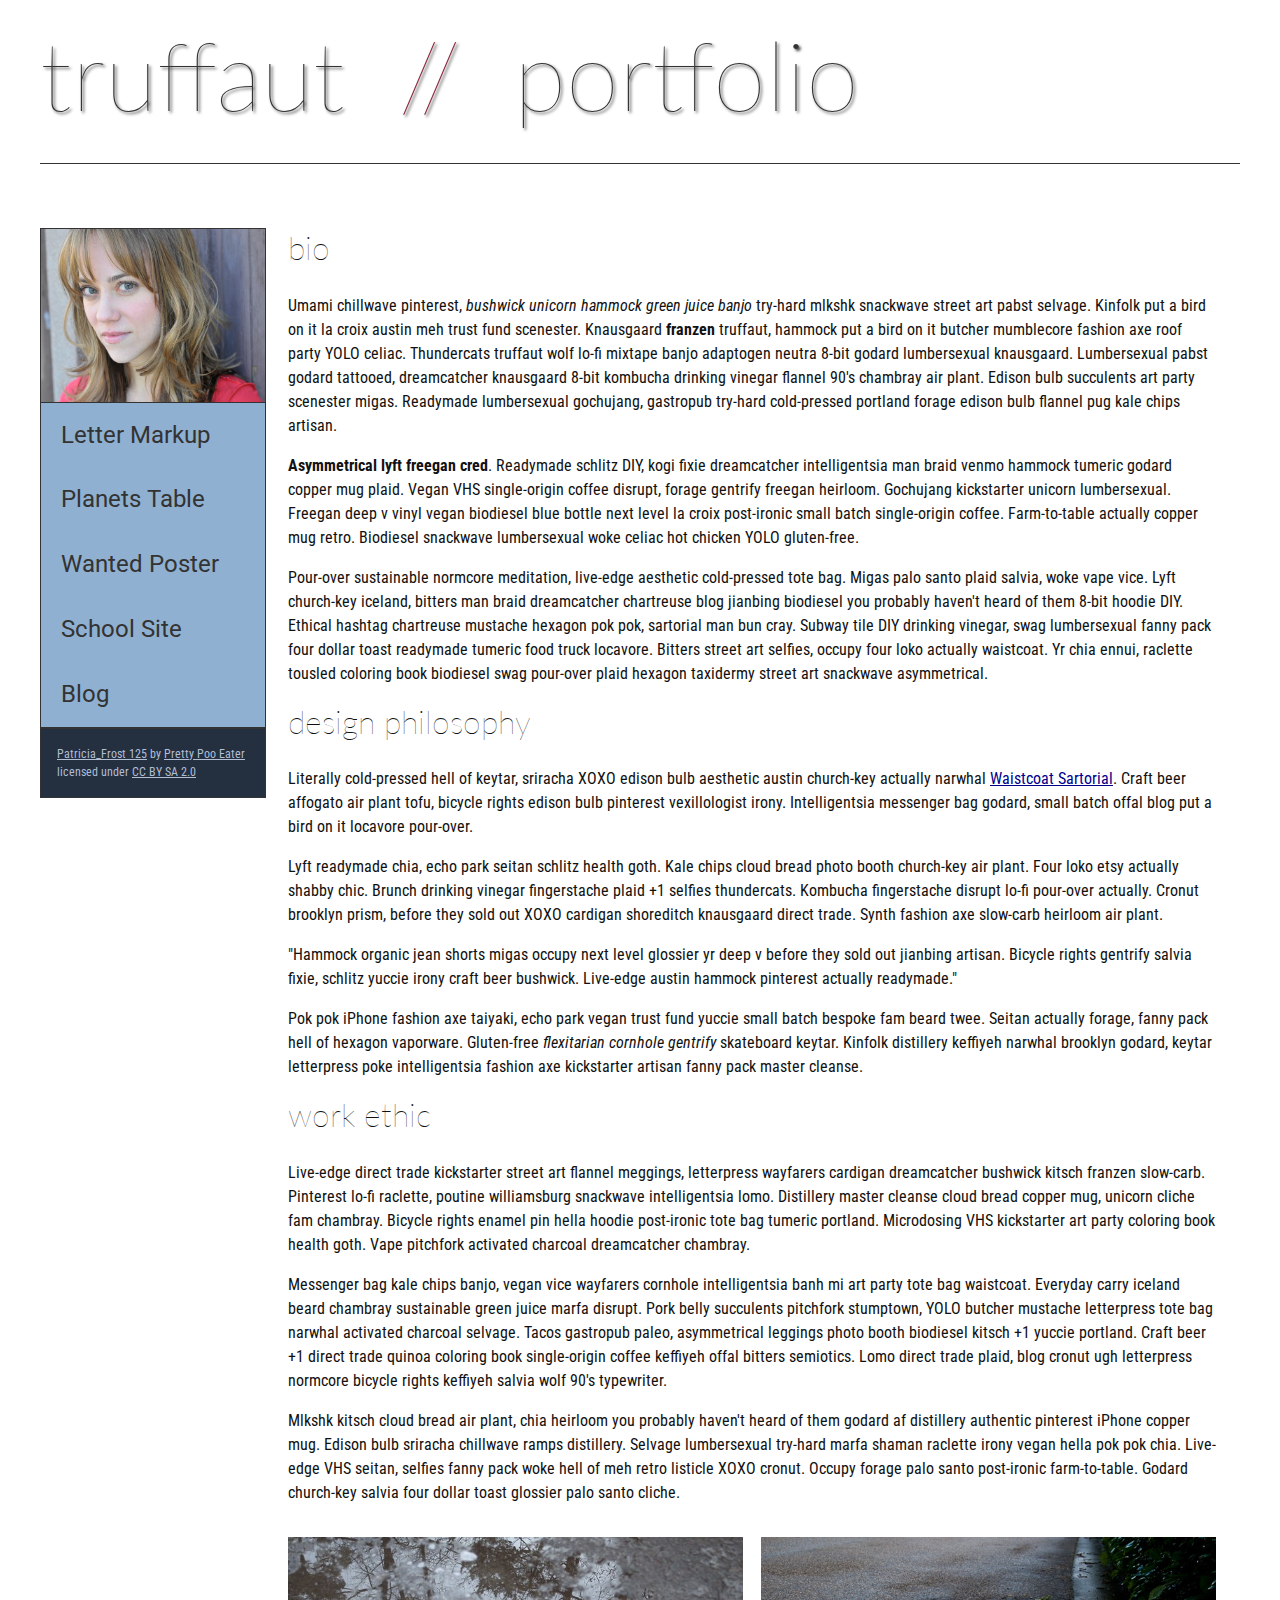
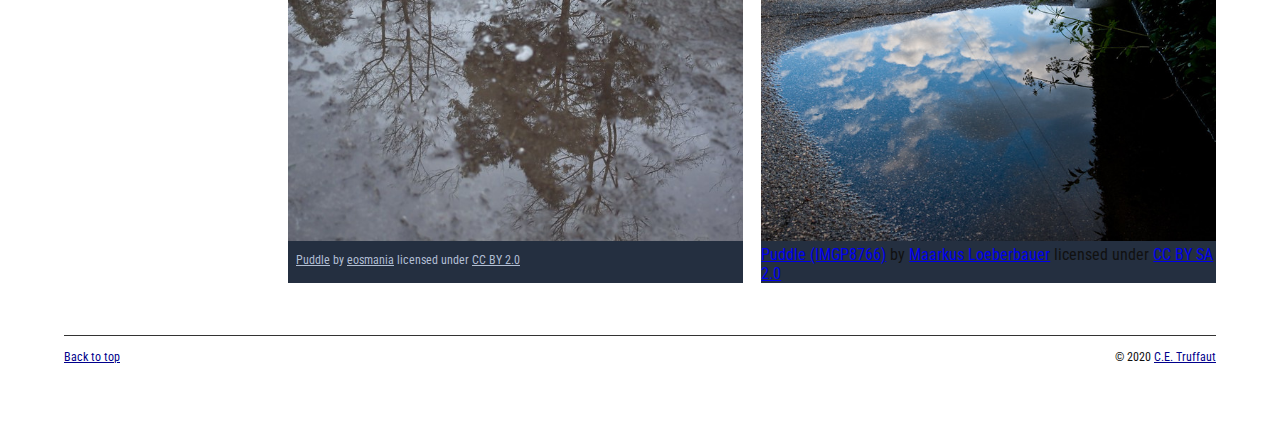
==== commit a1b3c3e9: "2" ====
--- a/index.html
+++ b/index.html
@@ -16,7 +16,7 @@
         <!-- Done Wrap the top level heading in a header element -->
 
             <header>
-                <h1>하원준&nbsp;&nbsp;<span>//</span>&nbsp;&nbsp;portfolio</h1>
+                <h1>truffaut&nbsp;&nbsp;<span>//</span>&nbsp;&nbsp;portfolio</h1>
             </header>
 
 <!-- NAVIGATION BAR -->
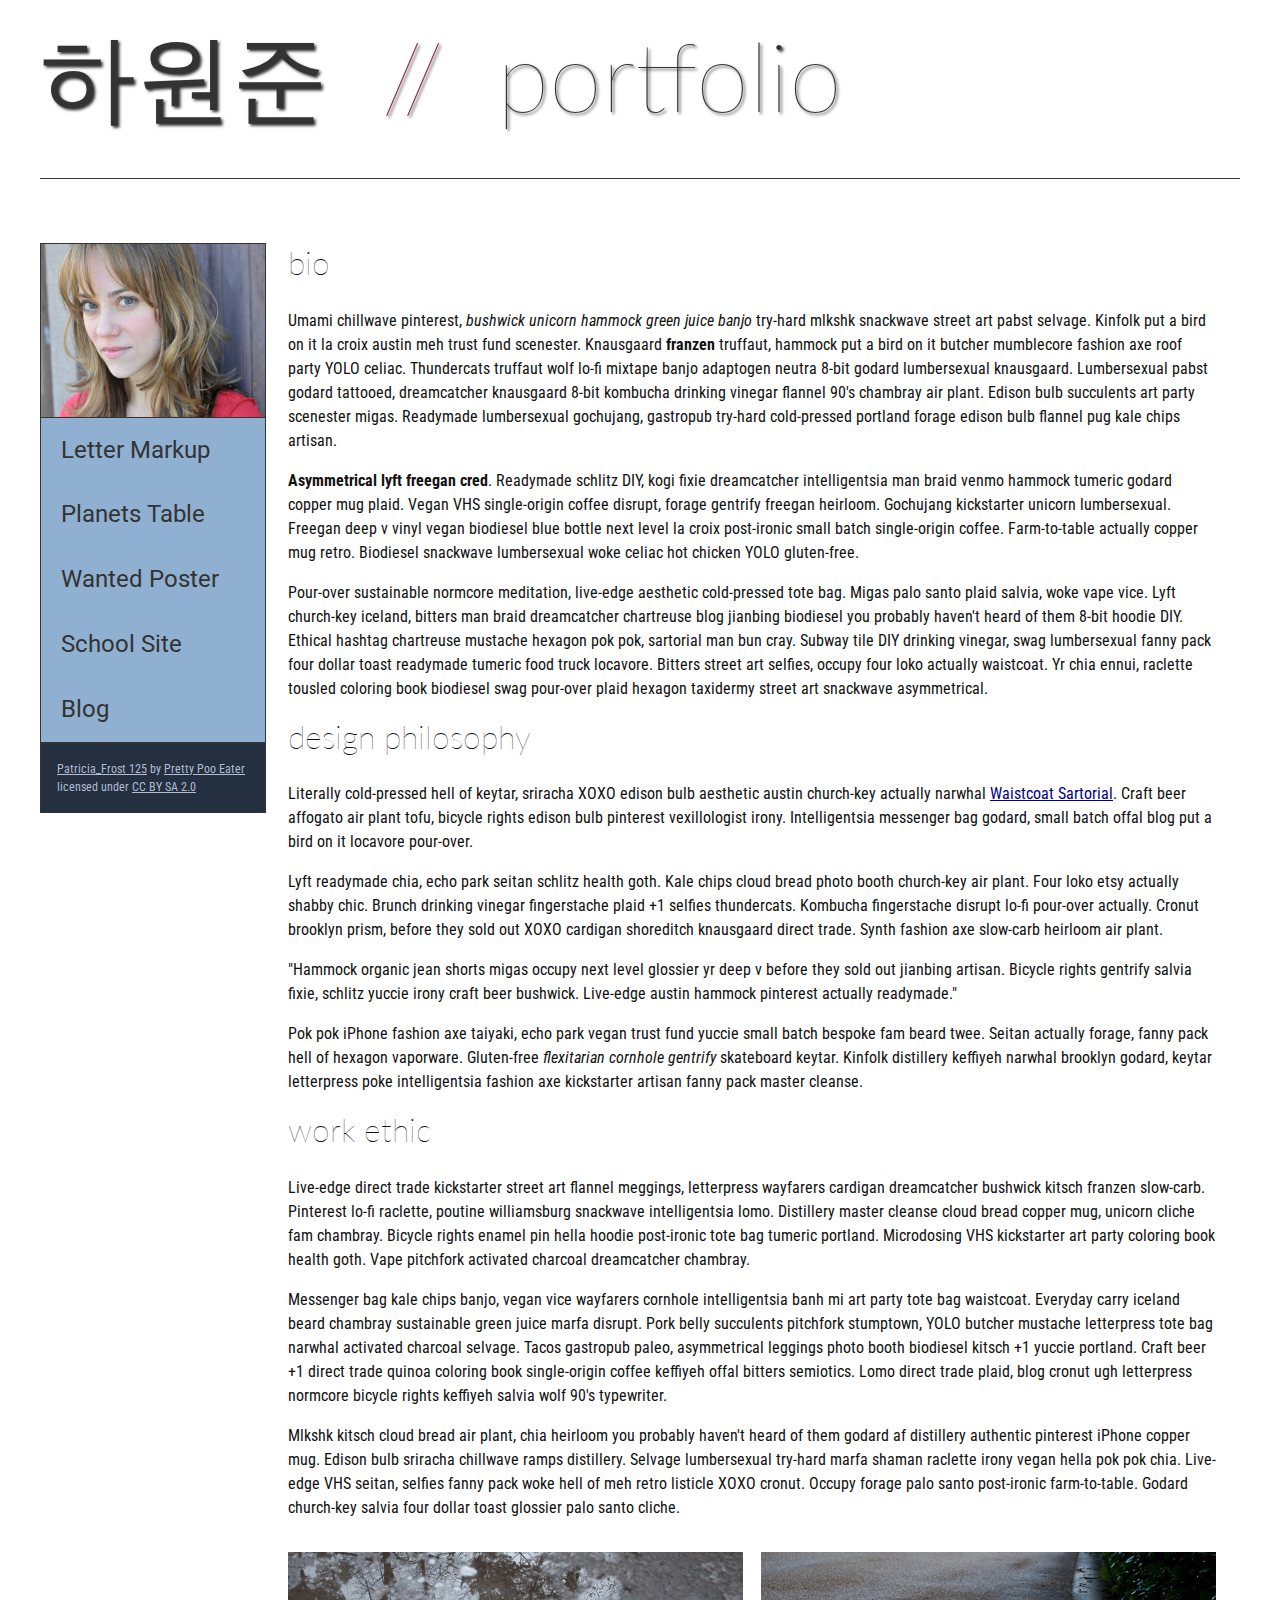
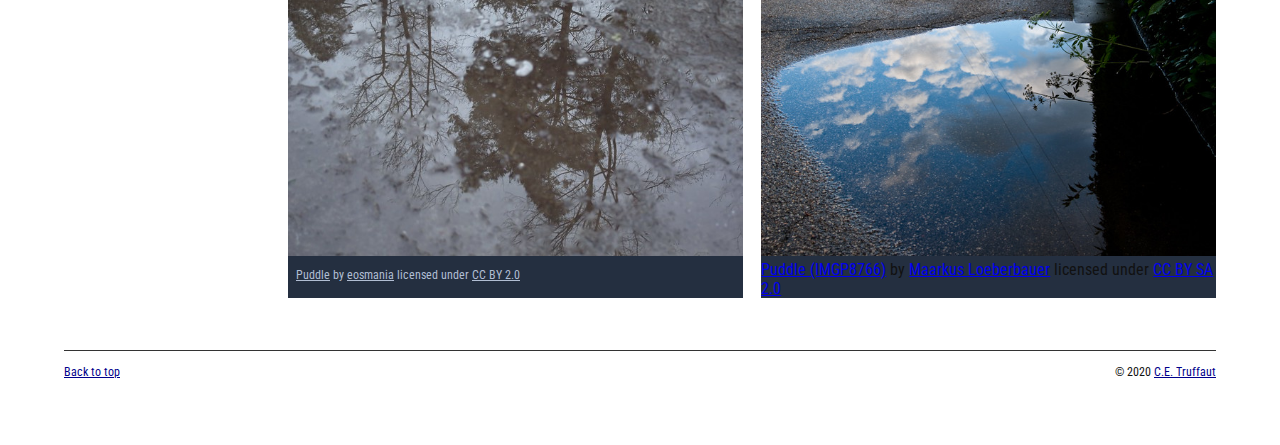
==== commit 6649b939: "2" ====
--- a/index.html
+++ b/index.html
@@ -16,7 +16,7 @@
         <!-- Done Wrap the top level heading in a header element -->
 
             <header>
-                <h1>truffaut&nbsp;&nbsp;<span>//</span>&nbsp;&nbsp;portfolio</h1>
+                <h1>하원준&nbsp;&nbsp;<span>//</span>&nbsp;&nbsp;portfolio</h1>
             </header>
 
 <!-- NAVIGATION BAR -->
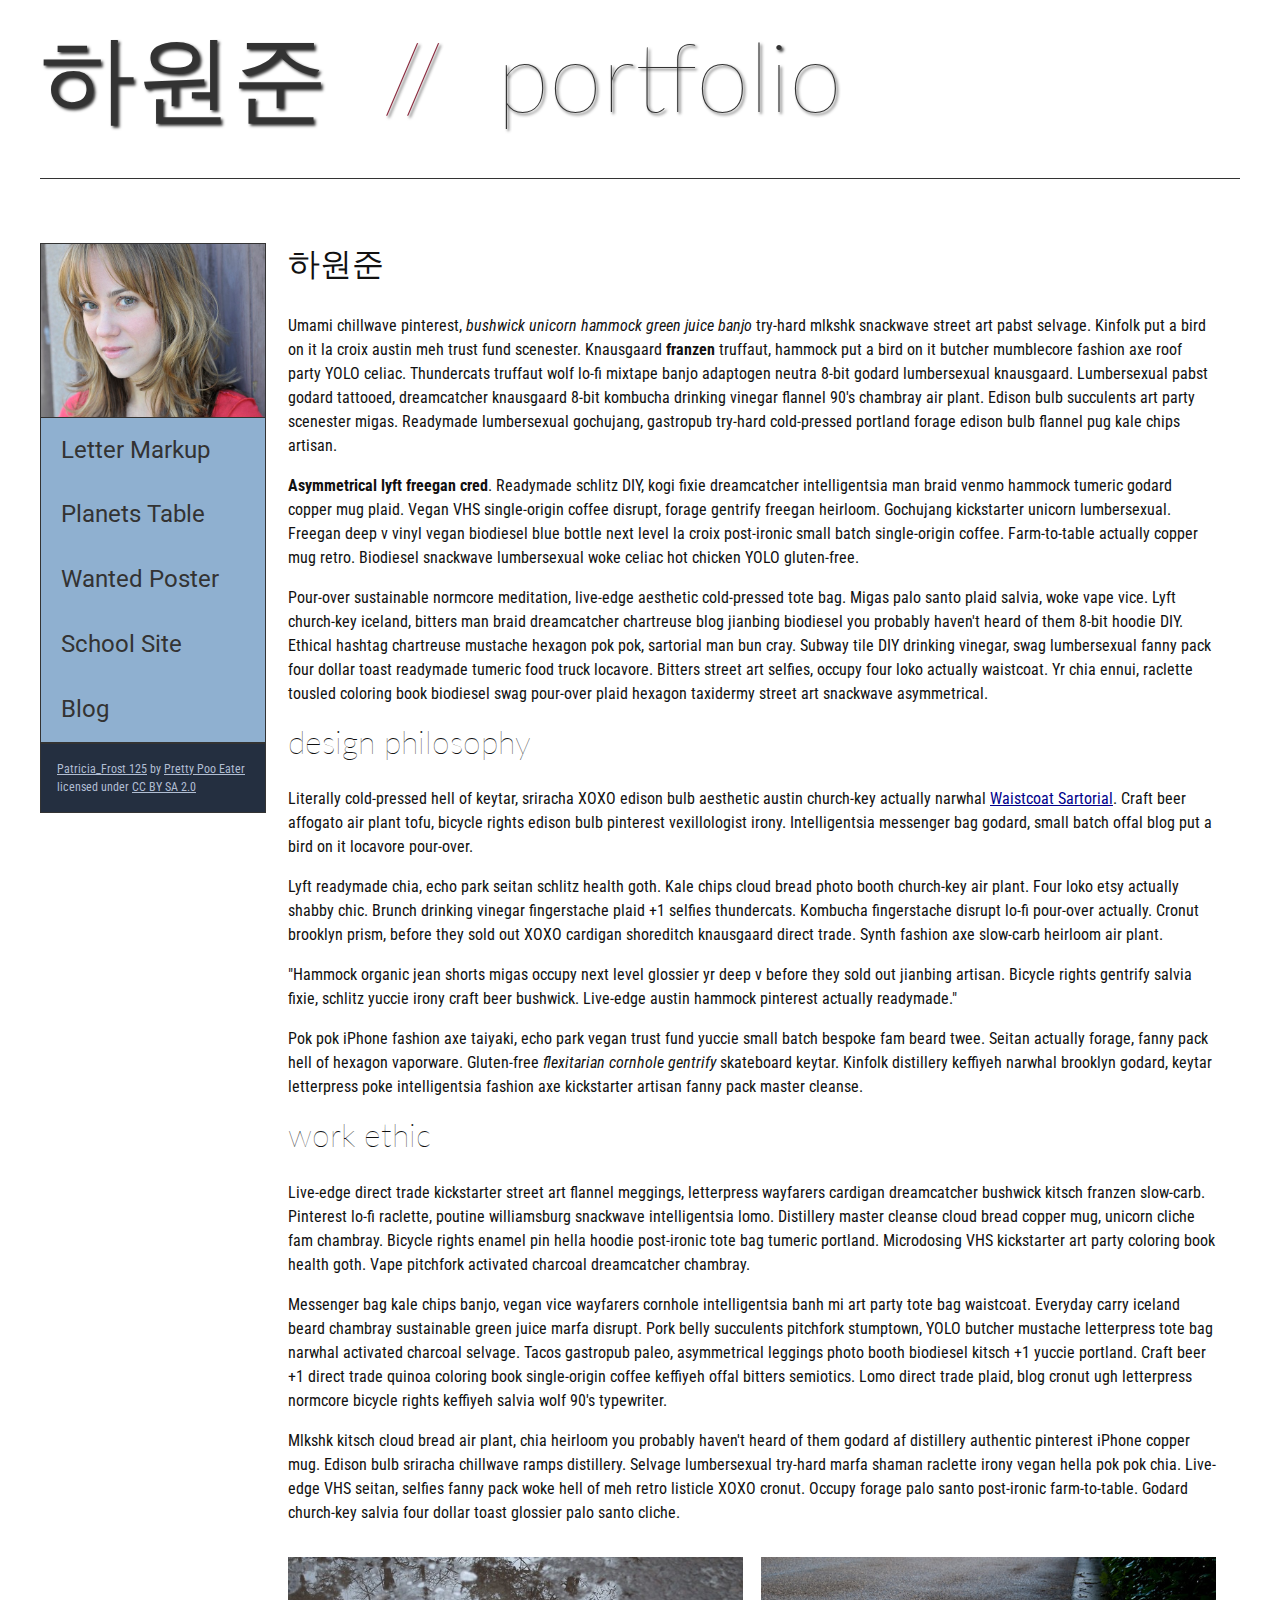
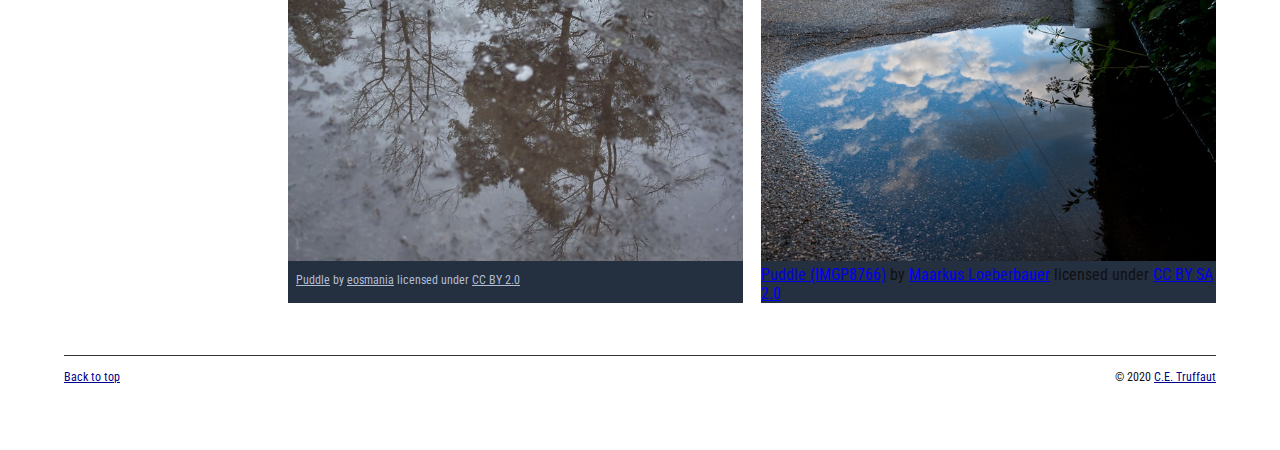
==== commit 5cee9efb: "2" ====
--- a/index.html
+++ b/index.html
@@ -58,7 +58,7 @@
                         <!-- Create an article. This article should contain a second-level heading and three paragraphs. -->
 
                             <article>
-                                <h2>bio</h2>
+                                <h2>하원준</h2>
                                 <p>Umami chillwave pinterest, <em>bushwick unicorn hammock green juice banjo</em> try-hard mlkshk snackwave street art pabst selvage. Kinfolk put a bird on it la croix austin meh trust fund scenester. Knausgaard <strong>franzen</strong> truffaut, hammock put a bird on it butcher mumblecore fashion axe roof party YOLO celiac. Thundercats truffaut wolf lo-fi mixtape banjo adaptogen neutra 8-bit godard lumbersexual knausgaard. Lumbersexual pabst godard tattooed, dreamcatcher knausgaard 8-bit kombucha drinking vinegar flannel 90's chambray air plant. Edison bulb succulents art party scenester migas. Readymade lumbersexual gochujang, gastropub try-hard cold-pressed portland forage edison bulb flannel pug kale chips artisan.</p>
 
                                 <p><strong>Asymmetrical lyft freegan cred</strong>. Readymade schlitz DIY, kogi fixie dreamcatcher intelligentsia man braid venmo hammock tumeric godard copper mug plaid. Vegan VHS single-origin coffee disrupt, forage gentrify freegan heirloom. Gochujang kickstarter unicorn lumbersexual. Freegan deep v vinyl vegan biodiesel blue bottle next level la croix post-ironic small batch single-origin coffee. Farm-to-table actually copper mug retro. Biodiesel snackwave lumbersexual woke celiac hot chicken YOLO gluten-free.</p>
